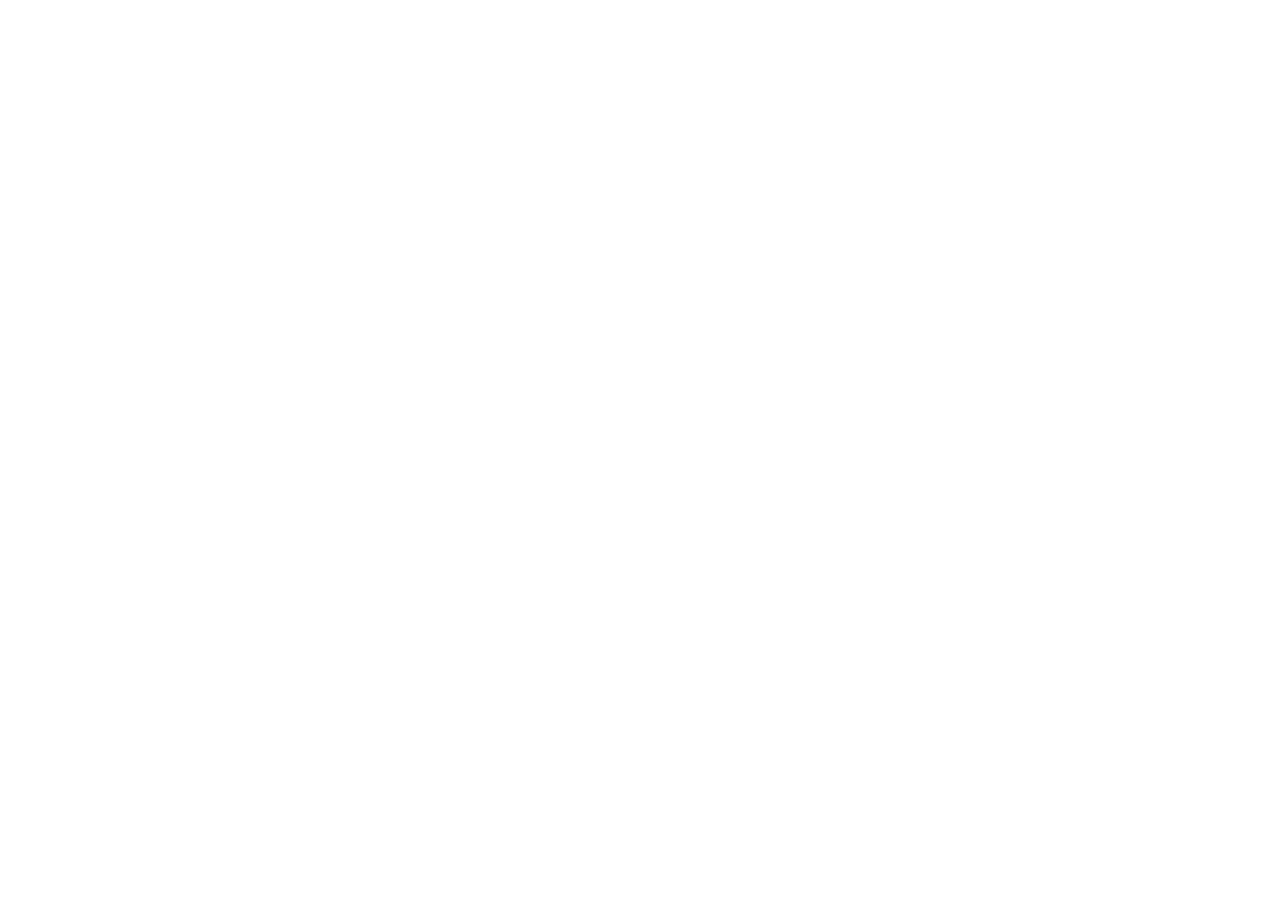
==== beta/index.html @ a794652c "Disable horizontal looping" ====
<!doctype html>
<html lang="en">
<head>
	<meta charset="utf-8">
	<meta name="viewport" content="width=device-width, initial-scale=1.0">
	<meta name="description" content="Marcus Heine personal webpage on the Internet" />
	<meta name="keywords"  content="marcus,heine,mheine,personal,programmer,ai,nlp" />

	<title>Marcus Heine</title>

	<link rel="icon" href="../images/favicon.ico">

	<link rel="stylesheet" href="css/css.css">
	<link rel="stylesheet" type="text/css" href="css/jquery.fullPage.css" />
	<link rel="stylesheet" type="text/css" href="css/bootstrap.min.css" />

	<link href="https://fonts.googleapis.com/css?family=Lato" rel="stylesheet">

	<script src="https://ajax.googleapis.com/ajax/libs/jquery/1.8.3/jquery.min.js"></script>
	<script src="https://ajax.googleapis.com/ajax/libs/jqueryui/1.9.1/jquery-ui.min.js"></script>

	<script type="text/javascript" src="js/jquery.fullPage.min.js"></script>

	<script type="text/javascript" src="js/mobile.js"></script>

	<script type="text/javascript">

		var loc = window.location.href + '';
		if (loc.indexOf('http://')==0) {
			window.location.href = loc.replace('http://','https://');
		}
		window.onload = function() {
			$("#tutor-image").css('height', $('#tutor-text').height() + 18);
			$("#studs-image").css('height', $('#studs-text').height() + 18);

			mobile_content();
		} 

		$(document).ready(function() {
			$('#fullpage').fullpage({
				anchors: ['name', 'aboutMe', 'projects'],
				slidesNavigation: true,
				loopHorizontal: false,
				navigation: true,
				navigationPosition: 'right',
				verticalCentered: true,
				navigationTooltips: ['My name', 'About me', 'Projects'],
				menu: '#menu',
				scrollingSpeed: 600
			});

			var winW = window.innerWidth;
			var winH = window.innerHeight;

			var leftDistance = $("#spectra-text").offset().left;
			var topDistance = $("#spectra-text").offset().top - (2 * winH);

			var pixelsW = leftDistance + "px";
			var pixelsH = (topDistance - 70) + "px";

			$("#projects-title-container").css('left', pixelsW);
			$("#projects-title-container").css('top', pixelsH);

		});
	</script>

	<style type="text/css">
	.fp-slidesNav.bottom{
		bottom: 25px; 
	}

	.fp-slidesNav {
		text-align: center;
	}

	/* Slides navigation themes */
	.fp-viewing-projects-spectra .fp-slidesNav ul li a span {
		background: #FFF;
	}

	.fp-viewing-projects-studs .fp-slidesNav ul li a span {
		background: #444;
	}

	.fp-viewing-projects-rcast .fp-slidesNav ul li a span {
		background: #111;
	}

	.fp-viewing-projects-tutoring .fp-slidesNav ul li a span {
		background: #EEE;
	}

	#test-span {
		color: white;
	}
</style>
</head>

<body>
	<div id="fullpage">
		<div class="section" id="section-title">
			<div id="first-content">
				<div id="title">Marcus Heine</div>
				
				<div id="contact-content">


					<div class="icon-listing">
						<div id="icon-item"><a href="mailto:mail@mheine.se" target="_top"><img class="title-icon" src="images/icon-mail.png"></a></div>
					</div>

					<div class="icon-listing">
						<div id="icon-item">
							<a href="https://www.linkedin.com/pub/marcus-heine/77/377/503" target="_blank"><img class="title-icon" src="images/icon-linkedin.png"></a>
						</div>
					</div>

					<div class="icon-listing">
						<div id="icon-item"><a href="https://github.com/mheine" target="_blank"><img class="title-icon" src="images/icon-github.png"></a></div>
					</div>

					<div class="icon-listing">
						<div id="icon-item"><a href="https://twitter.com/MarcusHeine" target="_blank"><img class="title-icon" src="images/icon-twitter.png"></a></div>
					</div>

				</div>
			</div>
		</div>
		
		<div class="section" id="section-about">

			<div id="about-content">
				<div id="about-header">
					About me
				</div>
				<div class="listing">
					<div class="list-icon"><img src="images/icon-education.png"></div>
					<div class="list-text">Currently studying Computer Science @ KTH Royal Institute of Technology.</div>
				</div>

				<div class="listing">
					<div class="list-icon"><img src="images/icon-work.png"></div>
					<div class="list-text">Work experience includes developing software for <a href="https://www.dewire.com">Dewire</a> and non-profit work for <a href="https://www.datasektionen.se">Datasektionen</a>.</div>
				</div>

				<div class="listing">
					<div class="list-icon"><img src="images/icon-programming.png"></div>
					<div class="list-text">My preferred programming languages are Java and Python. Areas of specific interest are Natural Language Processing, Artificial Technology and Voice Recognition.</div>
				</div>


				<div class="listing">
					<div class="list-icon"><img src="images/icon-heart.png"></div>
					<div class="list-text">Some of my other hobbies include playing football, skateboarding and tinkering with my Raspberry Pi.</div>
				</div>  

				<div class="listing">
					<div class="list-icon"><img src="images/icon-home.png"></div>
					<div class="list-text" id="last-item-about-list">I currently live in Stockholm, Sweden.</div>
				</div>
			</div>
		</div>
		
		<div class="section" id="section-projects">

			<div id="projects-title-container">
				<div id="projects-header">Projects</div>
			</div>

			<div class="slide" id="slide1" data-anchor="spectra">
				<div class="intro">

					<div class="projects-content-item">
						<div id="item-title-spectra">&#8618;&#xFE0E; Spectra &emsp;</div>
						
						<div class="item-text-content" id="spectra-text">
							Spectra is a 3D music vizualizer written in C#. It was originally designed as a part of a course in Interaction Programming at KTH, but was later expanded for a more versatile user experience. The project uses a number of visualizations such as a pulsating ball with an external wireframe to show low and medium frequencey ranges, a color scheme to match the high notes, and an independent frequency equlizer to show the entire spectrum.
							<br> <br>
							The project was developed with two of my classmates, and the source code is available on GitHub.
						</div>

						<div class="item-picture-content" id="spectra-div">
							<iframe
							id="spectra-video" 
							width="530"
							height="275"
							src="https://www.youtube.com/embed/saqd8fJADOU"
							frameborder="0"
							allowfullscreen>
						</iframe>
					</div>
				</div>
			</div>
		</div>

		<div class="slide" id="slide2" data-anchor="rcast">

			<div class="projects-content-item">
				<div id="item-title-rcast">&#8618;&#xFE0E; RaspberryCast &emsp;</div>

				<div class="item-text-content" id="rcast-text">
					RaspberryCast is an open-source project for the Raspberry Pi, where you can transform your Raspberry Pi into a streaming device, and cast videos from your devices to a TV or external monitor. It supports a number of different types of streaming sites, there is an extension for both Chrome and Firefox, and there is an option to stream local video files to your Pi.
					<br> <br>
					The application was originally developed and maintained by Vincent Loewert (@vincelwt), and I have since made several contributions, as well as discussing the future of the project.
				</div>

				<div class="item-picture-content"  id="rcast-div">
					<iframe 
					id="rcast-video" 
					width="530" 
					height="275"
					src="https://www.youtube.com/embed/0wEcYPSm_f8"
					frameborder="0"
					allowfullscreen>
				</iframe>
			</div>
		</div>
	</div>

	<div class="slide" id="slide3" data-anchor="tutoring">

		<!--  The photo in this slide was taken by Peter Trägårdh and was taken from MyAcademys Press Kit. Available at https://www.mynewsdesk.com/se/myacademy/images/my-academys-nulaegesbedoemning-och-utvecklingsplan-474711 -->

		<div class="projects-content-item">
			<div id="item-title-tutor">&#8618;&#xFE0E; Tutoring &emsp;</div>

			<div class="item-text-content" id="tutor-text">
				<ul id="tutor-list">
					<li>Worked at MyAcademy for 4 years, where I was a study coach with focus on students taking natural science courses. </li>
					<li>Held a series of lectures on Object-oriented Programming to the Computer Science students at Nacka Gymnasium.</li>
					<li>Took part in a project group at the CSC School at KTH designed to teach younger children about code and programming.</li>
					<li>Was a mentor at the reception for new students coming to Datasektionen at KTH for two years.</li>
				</ul>
			</div>

			<div class="item-picture-content">
				<a href="images/my-academy-large.png"><img class="project-picture" id="tutor-image" src="images/my-academy-large.png"></a>
			</div>
		</div>
	</div>


	<div class="slide" id="slide4" data-anchor="studs">

		<div class="projects-content-item">
			<div id="item-title-studs">&#8618;&#xFE0E; Studs &emsp;</div>

			<div class="item-text-content" id="studs-text">
				Studs, or the Study Trip, is an annual project at the Computer Science chapter at KTH. The project aims to create a platform for interaction between students close to graduation and relevant companies. The project ends with a study trip to give the students an opportunity to meet companies abroad.
				<br> <br>
				I was part of the project in 2017, where I was an event manager, handling communication between Studs and the companies in order to plan, attend, and evaluate the events with these companies, as well as making them as enjoyable and fruitful as possible.
			</div>

			<div class="item-picture-content">
				<a href="images/studs-large.png"><img class="project-picture" id="studs-image" src="images/studs-large.png"></a>
			</div>
		</div>
	</div>

</div>
</div>	
</body>


</html>
---- beta/css/css.css ----
@font-face
{
	font-family: Bebas;
	src: url('../fonts/BEBAS.ttf');

}

@font-face
{
	font-family: Edo;
	src: url('../fonts/edosz.ttf');

}

a:link {color:#113388;}
a:visited {color:#113388;} 
a:hover {color:#3366BB;} 
a:active {color:#CCCCCC;}

/* === TITLE ===*/
#section-title {
	background-image: url('../images/space-large.jpeg');
	overflow: hidden;
	text-align: center;
}

#title {
	color: #DDD;
	font-size: 72px;
	font-family: Edo;
}

#byline {
	color: #AAA;
	font-size: 40px;
	font-family: Bebas;

	margin-top: 2%;
}

.title-icon {
	height: 50px;
	width: auto;
	filter: invert(0%);
}

.icon-listing {
	display: inline-block;

	margin-left: 10px;
	margin-right: 10px;
}

.icon-item {
	display: inline-block;
	font-size: 16px;
}


/* === ABOUT ME ===*/
#section-about {
	background: url('../images/self-large-3k.png') no-repeat bottom right;
	background-size: 100% auto; 
}

#about-content {
	margin-left: 20%;
}

#about-header {
	color: #444;
	font-size: 50px;
	font-family: Edo;

	margin-top: 2%;
}

.listing {
	position: relative;

	margin-bottom: 10px;
	max-width: 500px;
}

.list-text {
	display: inline-block;
	margin-left: 35px;

	font-size: 16px;
	vertical-align: top;
}

.list-icon {
	display: inline;
	position: absolute;
	top: 3px; 
	vertical-align: top;
}

/* === ABOUT ME MOBILE === */

@media only screen and (max-width: 500px) {
	#section-about {
		background: url('../images/self-large-3k.png') no-repeat bottom right;
		background-size: cover;
	}

	#about-content {
		margin-left: 5%;
		vertical-align: top;
		width: 80%;
	}

	#about-header {
		color: #444;
		font-size: 30px;
		font-family: Edo;
	}

	.list-text {
		display: inline-block;
		margin-left: 35px;

		font-size: 12px;
		vertical-align: top;
		margin-top: 2px;
	}

	.list-icon {
		display: inline;
		position: absolute;
		top: 3px; 
		vertical-align: top;
	}

	#section-about .fp-tableCell {
		vertical-align: top !important;
	}

	#fp-nav.right {
		right: 2px !important;
	}
}

/* === PROJECTS ===*/
#section-projects {
	text-align: center;
}

#projects-title-container {
	position: absolute;
	top: 22%;
	left: 12%;
	z-index: 3;
}

#projects-header {
	background-color: transparent;
	color: #3277E4;

	font-size: 50px;
	font-family: Edo;

}

#slide1 {
	background: url('../images/keyboard-large-v2.jpg') no-repeat bottom right;
	background-size: cover;
}

#slide2 {
	background: url('../images/raspberries-large.jpg') no-repeat bottom right;
	background-size: cover;
}

#slide3 {
	background: url('../images/blackboard-large.jpg') no-repeat bottom right;
	background-size: cover;
}

#slide4 {
	background: url('../images/airport-large.jpeg') no-repeat bottom right;
	background-size: cover;
}


.projects-content-item {
	width: 100%;
}

.item-text-content {

	display: inline-block;
	vertical-align: top;

	font-family: Lato;
	font-weight: 500;
	font-size: 16px;
	text-align: left;

	width: 500px;
	height: 275px;

	border: 4px solid #333;
	border-radius: 4px;

	padding: 5px 10px;
}

.item-picture-content {
	display: inline-block;

	height: 100%;
	vertical-align: top;
}

.project-picture {
	max-height: 600px;
	border: 4px solid #333;
	border-radius: 4px;
}

.project-picture img {
	width: auto;
}

/* === PROJECTS MOBILE === */

@media only screen and (max-width: 500px) {

	#projects-title-container {
		top: 0% !important;
		left: 0% !important;
		width: 100%;
		height: auto;
		text-align: center;
	}

	#projects-header {
		display: inline-block;
		font-size: 50px;
	}
	
	.item-text-content {
		font-size: 12px;
		width: 85%;
		height: auto;
	}

	.item-picture-content {
		display: inline-block;

		height: auto;
		width: 80%;
		vertical-align: top;
	}
}


/* Spectra */
#item-container-spectra {
	color: #CCC;
}

#item-title-spectra {
	font-size: 40px;
	font-family: Bebas;
	color: #EEE;
}

#spectra-video {
	border: 4px solid #333;
	border-radius: 4px;
}

#spectra-text {
	color: #CCCCCC;
	height: 275px; /* This is hardcoded on desktop because the YT video has to have a fixed height. */
	background-color: rgba(0, 0, 0 , 0.8);
}

/* Spectra Mobile */
@media only screen and (max-width: 500px) {
	#spectra-text {
		height: auto !important;
		background-color: rgba(0, 0, 0 , 0.95);
	}


}

/* RCAST */
#item-container-rcast {
	color: black;
}

#item-title-rcast {
	font-size: 40px;
	font-family: Bebas;
	color: #444;
}

#rcast-text {
	color: #111133;
	height: 275px; /* This is hardcoded on desktop because the YT video has to have a fixed height. */
	background-color: rgba(255,255,255, 0.4);
}


#rcast-video {
	border: 4px solid #333;
	border-radius: 4px;
}

/* Rcast Mobile */
@media only screen and (max-width: 500px) {

	#item-title-rcast {
		font-size: 30px;
	}

	#rcast-text {
		height: auto !important;
		background-color: rgba(255, 255, 255 , 0.6);
	}
}


/* Studs */
#item-container-studs {
	color: #112255;
}

#item-title-studs {
	font-size: 40px;
	font-family: Bebas;
	color: #444;
}

#studs-text {
	color: #333;
	background-color: rgba(255,255,255,0.6);
}

/* Tutoring */
#item-container-tutor {
	color: #112255;
}

#item-title-tutor {
	font-size: 40px;
	font-family: Bebas;
	color: #CCC;
}

#tutor-text {
	color: #EEE;
	background-color: rgba(0,0,0, 0.90);
}

#tutor-list li {
	margin: 5px 0 5px 0; 
}

/* Tutoring Mobile */
@media only screen and (max-width: 500px) {

	#tutor-list  {
		margin-left: -10% !important; 
	}
}


/*=== NAVIGATION THEMES === */

.fp-viewing-name #fp-nav ul li a span {
	background: #AAA;
}

/* Pages navigation themes */
.fp-viewing-projects-spectra #fp-nav ul li a span {
	background: #DDD;
}

.fp-viewing-projects-studs #fp-nav ul li a span {
	background: #444;
}

.fp-viewing-projects-rcast #fp-nav ul li a span {
	background: #111;
}

.fp-viewing-projects-tutoring #fp-nav ul li a span {
	background: #EEE;
}

.fp-controlArrow {
	display: none !important;
}
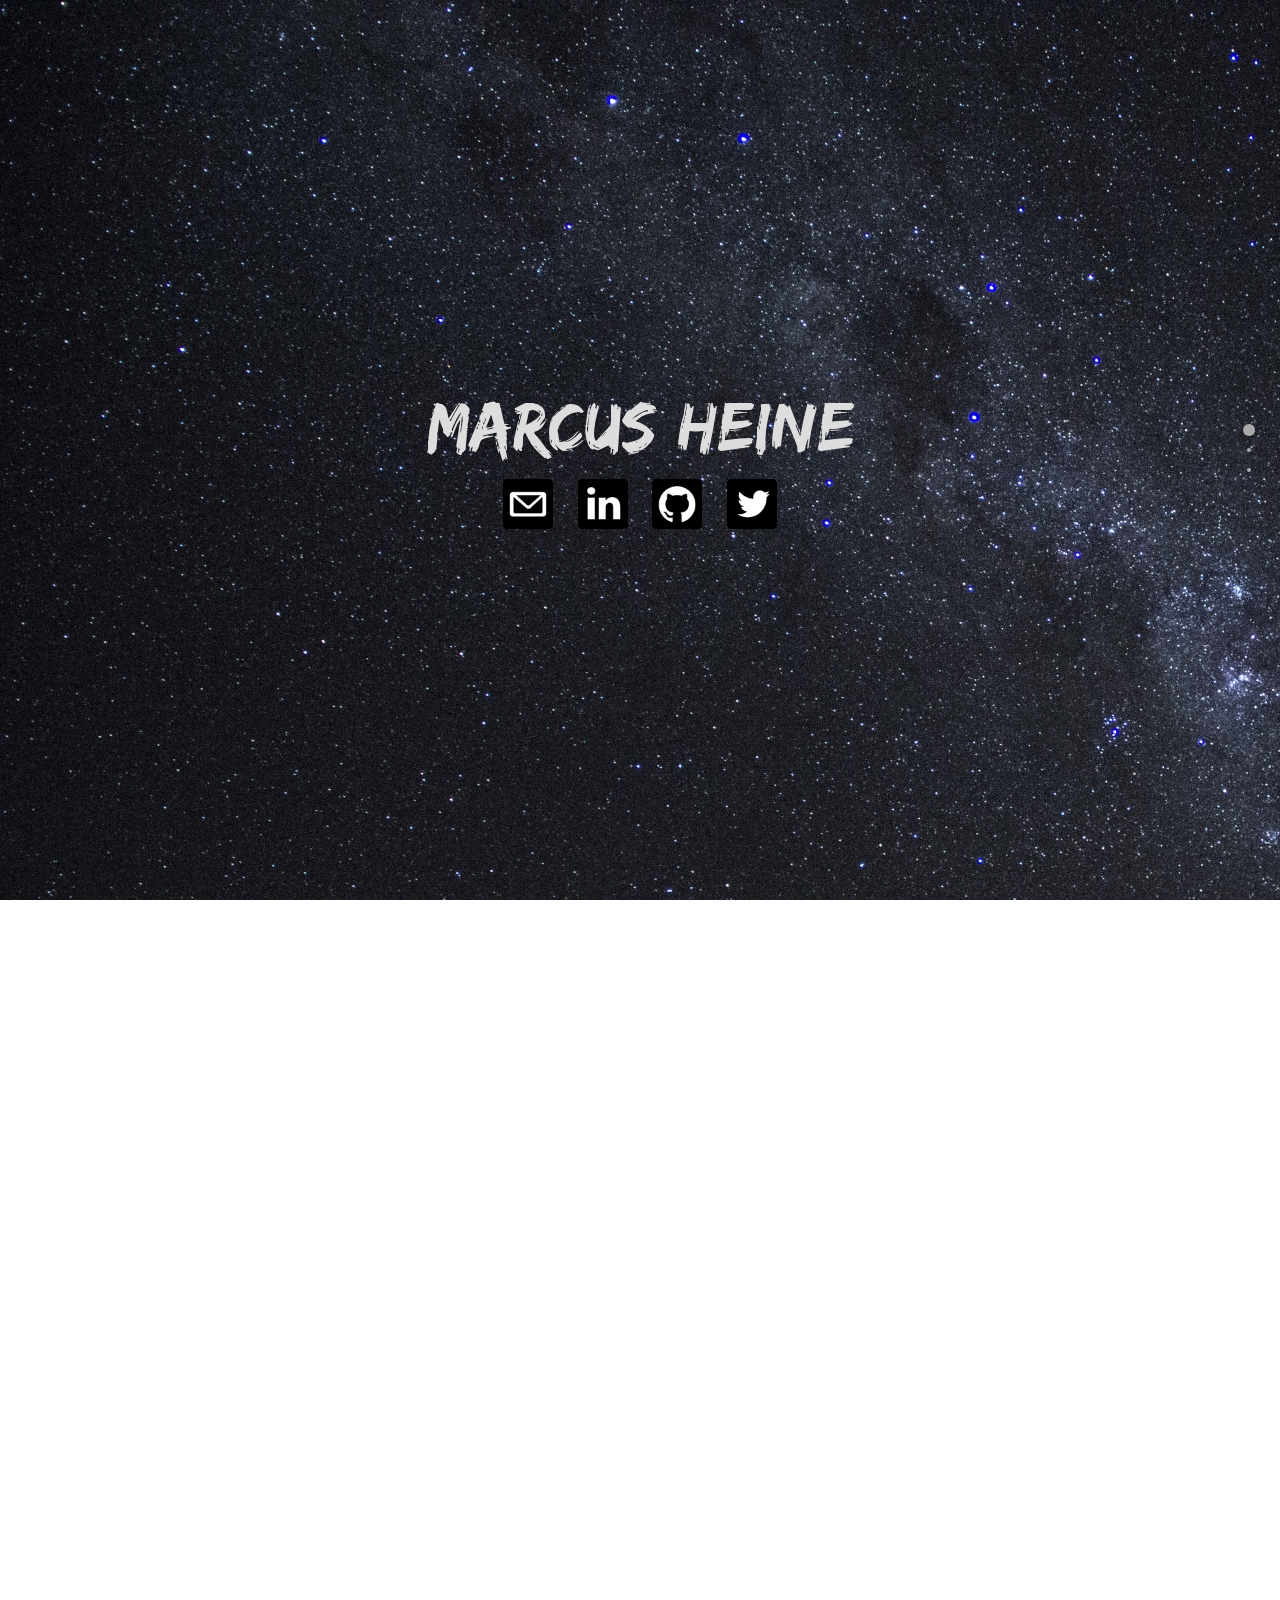
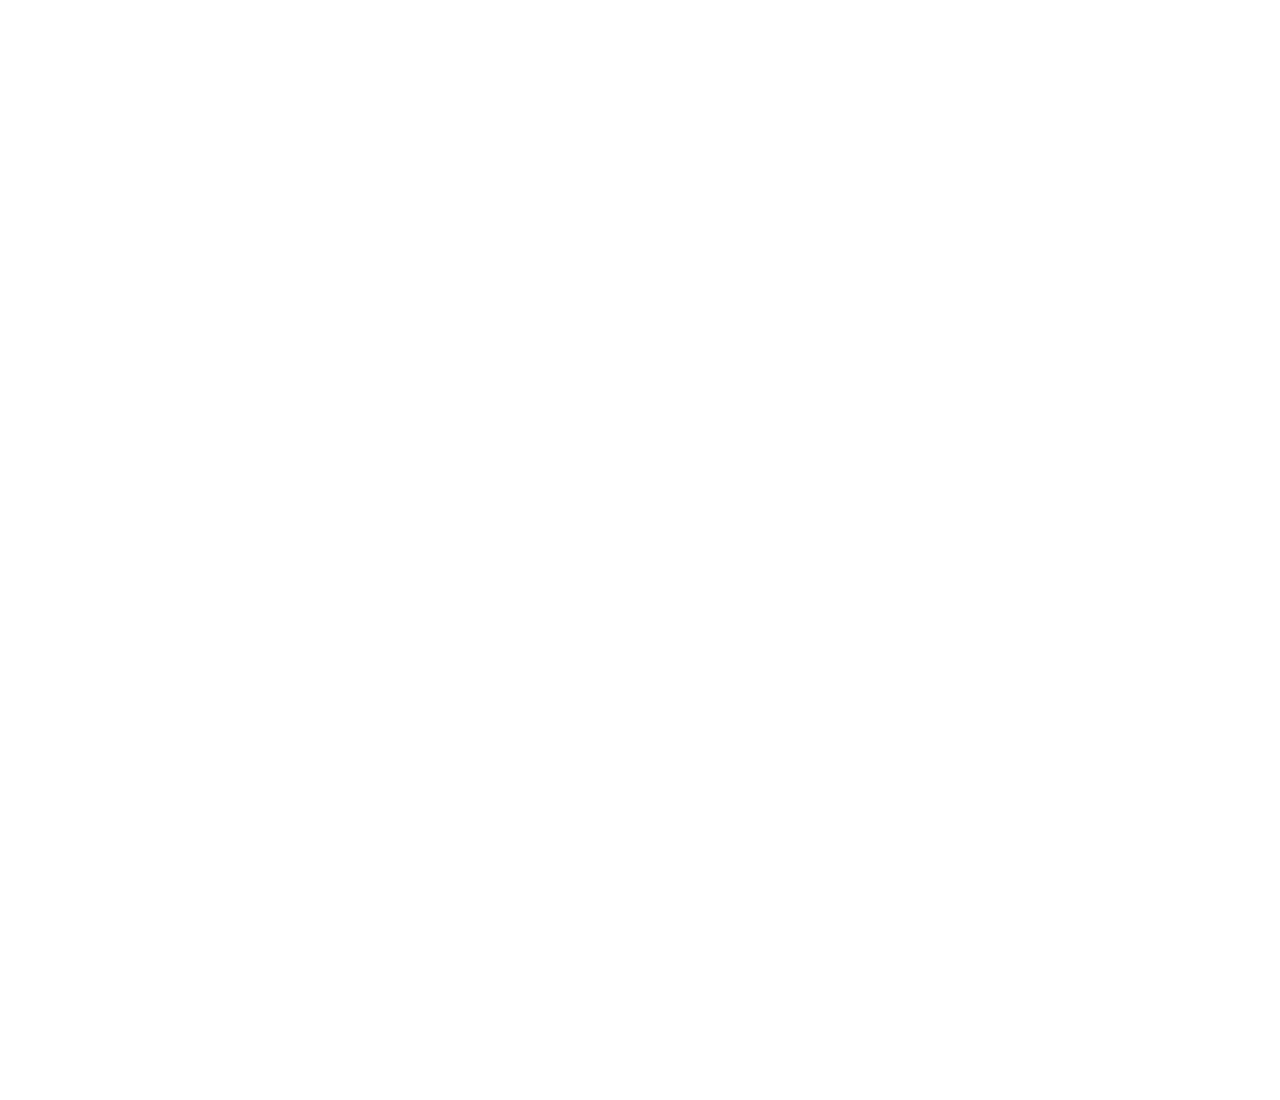
==== commit b17e516a: "Disable local https redirecct and remove arrow in title" ====
--- a/beta/index.html
+++ b/beta/index.html
@@ -26,7 +26,8 @@
 	<script type="text/javascript">
 
 		var loc = window.location.href + '';
-		if (loc.indexOf('http://')==0) {
+		if ((loc.indexOf('http://') == 0) && (loc.indexOf('localhost') && loc.indexOf('192.168') != -1)) {
+			console.log("Redirecting to https.")
 			window.location.href = loc.replace('http://','https://');
 		}
 		window.onload = function() {
@@ -41,9 +42,11 @@
 				anchors: ['name', 'aboutMe', 'projects'],
 				slidesNavigation: true,
 				loopHorizontal: false,
+				touchSensitivity: 15,
 				navigation: true,
 				navigationPosition: 'right',
 				verticalCentered: true,
+				recordHistory: false,
 				navigationTooltips: ['My name', 'About me', 'Projects'],
 				menu: '#menu',
 				scrollingSpeed: 600
@@ -90,10 +93,8 @@
 		background: #EEE;
 	}
 
-	#test-span {
-		color: white;
-	}
 </style>
+
 </head>
 
 <body>
@@ -171,7 +172,7 @@
 				<div class="intro">
 
 					<div class="projects-content-item">
-						<div id="item-title-spectra">&#8618;&#xFE0E; Spectra &emsp;</div>
+						<div id="item-title-spectra">Spectra</div>
 						
 						<div class="item-text-content" id="spectra-text">
 							Spectra is a 3D music vizualizer written in C#. It was originally designed as a part of a course in Interaction Programming at KTH, but was later expanded for a more versatile user experience. The project uses a number of visualizations such as a pulsating ball with an external wireframe to show low and medium frequencey ranges, a color scheme to match the high notes, and an independent frequency equlizer to show the entire spectrum.
@@ -196,7 +197,7 @@
 		<div class="slide" id="slide2" data-anchor="rcast">
 
 			<div class="projects-content-item">
-				<div id="item-title-rcast">&#8618;&#xFE0E; RaspberryCast &emsp;</div>
+				<div id="item-title-rcast">RaspberryCast</div>
 
 				<div class="item-text-content" id="rcast-text">
 					RaspberryCast is an open-source project for the Raspberry Pi, where you can transform your Raspberry Pi into a streaming device, and cast videos from your devices to a TV or external monitor. It supports a number of different types of streaming sites, there is an extension for both Chrome and Firefox, and there is an option to stream local video files to your Pi.
@@ -222,14 +223,14 @@
 		<!--  The photo in this slide was taken by Peter Trägårdh and was taken from MyAcademys Press Kit. Available at https://www.mynewsdesk.com/se/myacademy/images/my-academys-nulaegesbedoemning-och-utvecklingsplan-474711 -->
 
 		<div class="projects-content-item">
-			<div id="item-title-tutor">&#8618;&#xFE0E; Tutoring &emsp;</div>
+			<div id="item-title-tutor">Tutoring</div>
 
 			<div class="item-text-content" id="tutor-text">
 				<ul id="tutor-list">
-					<li>Worked at MyAcademy for 4 years, where I was a study coach with focus on students taking natural science courses. </li>
-					<li>Held a series of lectures on Object-oriented Programming to the Computer Science students at Nacka Gymnasium.</li>
-					<li>Took part in a project group at the CSC School at KTH designed to teach younger children about code and programming.</li>
-					<li>Was a mentor at the reception for new students coming to Datasektionen at KTH for two years.</li>
+					<li>Worked at <a href="https://myacademy.se">MyAcademy</a> for 4 years, where I was a study coach with focus on students taking natural science courses. </li>
+					<li>Held a series of lectures on Object-oriented Programming to the Computer Science students at <a href="https://www.nacka.se/valfard-skola/nacka-gymnasium/">Nacka Gymnasium</a>.</li>
+					<li>Took part in a project group at the <a href="https://intra.csc.kth.se/">CSC School at KTH</a> designed to teach younger children about code and programming.</li>
+					<li>Was a mentor at the reception for new students coming to <a href="https://datasektionen.se">Datasektionen</a> at KTH for two years.</li>
 				</ul>
 			</div>
 
@@ -243,7 +244,7 @@
 	<div class="slide" id="slide4" data-anchor="studs">
 
 		<div class="projects-content-item">
-			<div id="item-title-studs">&#8618;&#xFE0E; Studs &emsp;</div>
+			<div id="item-title-studs">Studs</div>
 
 			<div class="item-text-content" id="studs-text">
 				Studs, or the Study Trip, is an annual project at the Computer Science chapter at KTH. The project aims to create a platform for interaction between students close to graduation and relevant companies. The project ends with a study trip to give the students an opportunity to meet companies abroad.
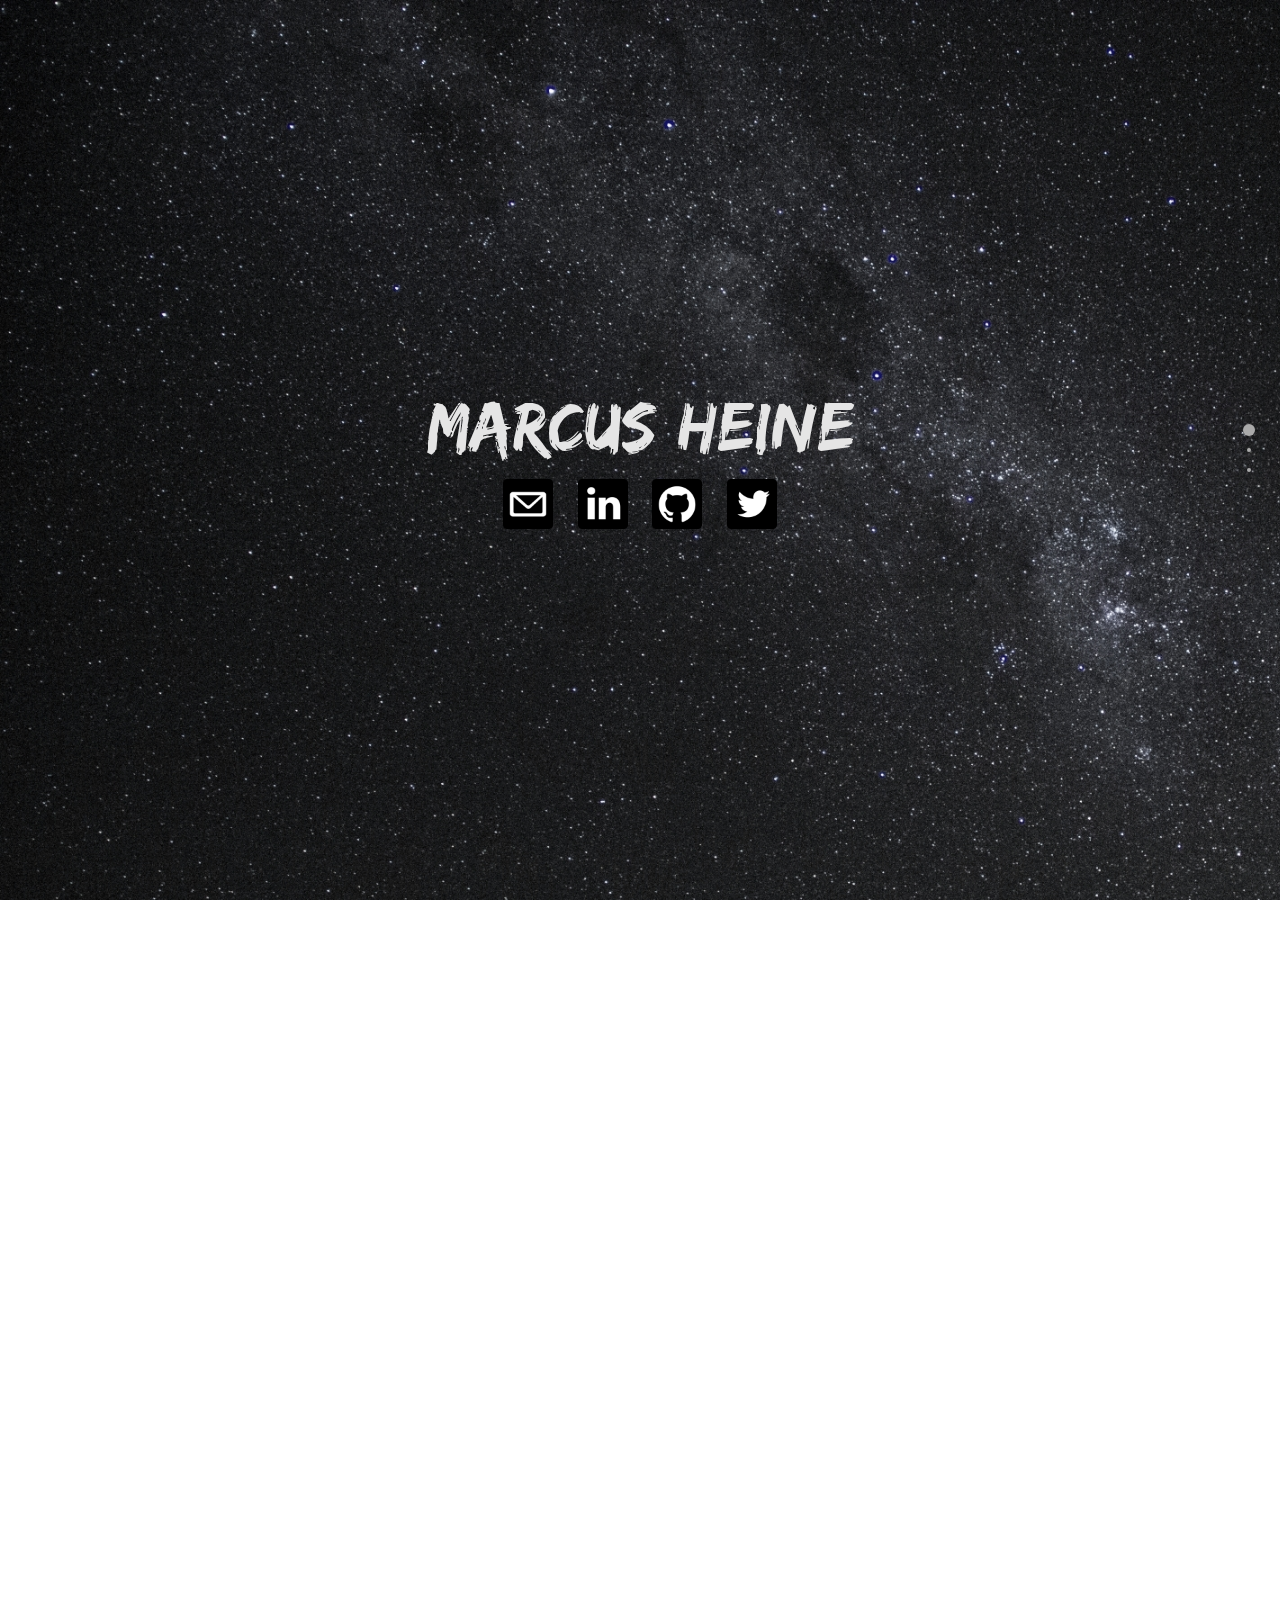
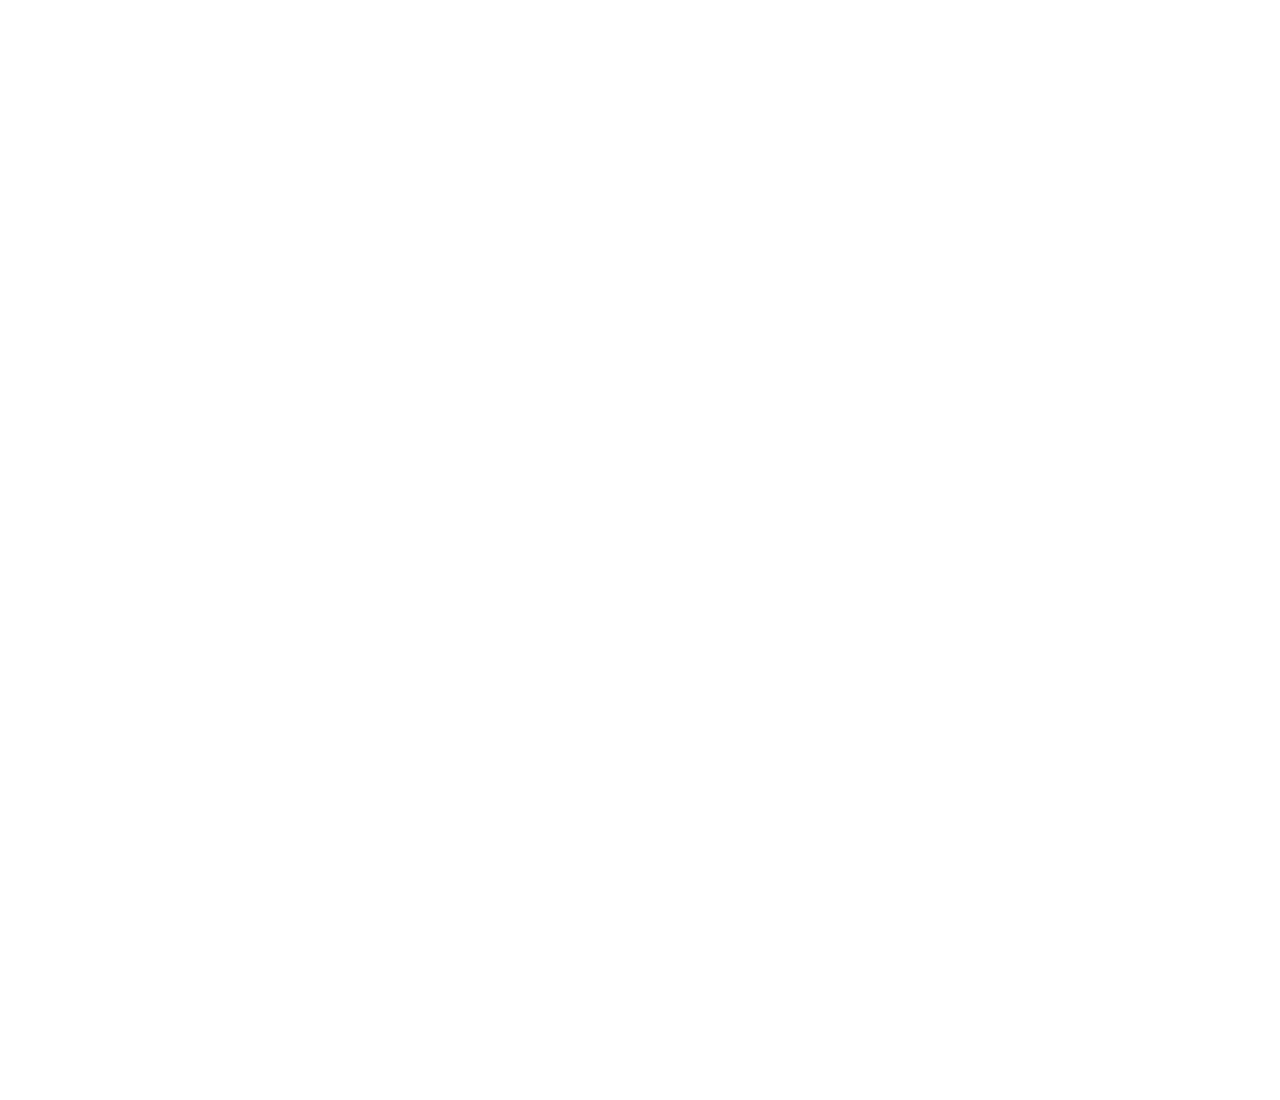
==== commit 3af9b4d0: "Mobile formatting for saller phones" ====
--- a/beta/index.html
+++ b/beta/index.html
@@ -2,6 +2,7 @@
 <html lang="en">
 <head>
 	<meta charset="utf-8">
+	<meta http-equiv="Cache-control" content="public">
 	<meta name="viewport" content="width=device-width, initial-scale=1.0">
 	<meta name="description" content="Marcus Heine personal webpage on the Internet" />
 	<meta name="keywords"  content="marcus,heine,mheine,personal,programmer,ai,nlp" />
@@ -10,9 +11,9 @@
 
 	<link rel="icon" href="../images/favicon.ico">
 
-	<link rel="stylesheet" href="css/css.css">
 	<link rel="stylesheet" type="text/css" href="css/jquery.fullPage.css" />
 	<link rel="stylesheet" type="text/css" href="css/bootstrap.min.css" />
+	<link rel="stylesheet" href="css/css.css">
 
 	<link href="https://fonts.googleapis.com/css?family=Lato" rel="stylesheet">
 
@@ -26,15 +27,12 @@
 	<script type="text/javascript">
 
 		var loc = window.location.href + '';
-		if ((loc.indexOf('http://') == 0) && (loc.indexOf('localhost') && loc.indexOf('192.168') != -1)) {
+		if ((loc.indexOf('http://') == 0) && (loc.indexOf('localhost') && loc.indexOf('192') != -1)) {
 			console.log("Redirecting to https.")
-			window.location.href = loc.replace('http://','https://');
+			//window.location.href = loc.replace('http://','https://');
 		}
 		window.onload = function() {
-			$("#tutor-image").css('height', $('#tutor-text').height() + 18);
-			$("#studs-image").css('height', $('#studs-text').height() + 18);
-
-			mobile_content();
+			resize_content();
 		} 
 
 		$(document).ready(function() {
@@ -55,20 +53,22 @@
 			var winW = window.innerWidth;
 			var winH = window.innerHeight;
 
-			var leftDistance = $("#spectra-text").offset().left;
-			var topDistance = $("#spectra-text").offset().top - (2 * winH);
-
-			var pixelsW = leftDistance + "px";
-			var pixelsH = (topDistance - 70) + "px";
-
-			$("#projects-title-container").css('left', pixelsW);
-			$("#projects-title-container").css('top', pixelsH);
+			if(winW > 550 && winH > 450) {
+				var leftDistance = $("#spectra-text").offset().left;
+				var topDistance = $("#spectra-text").offset().top - (2 * winH);
+
+				var pixelsW = leftDistance + "px";
+				var pixelsH = (topDistance - 70) + "px";
+
+				$("#projects-title-container").css('left', pixelsW);
+				$("#projects-title-container").css('top', pixelsH);
+			}
 
 		});
 	</script>
 
 	<style type="text/css">
-	.fp-slidesNav.bottom{
+	.fp-slidesNav.bottom {
 		bottom: 25px; 
 	}
 
@@ -175,9 +175,9 @@
 						<div id="item-title-spectra">Spectra</div>
 						
 						<div class="item-text-content" id="spectra-text">
-							Spectra is a 3D music vizualizer written in C#. It was originally designed as a part of a course in Interaction Programming at KTH, but was later expanded for a more versatile user experience. The project uses a number of visualizations such as a pulsating ball with an external wireframe to show low and medium frequencey ranges, a color scheme to match the high notes, and an independent frequency equlizer to show the entire spectrum.
+							Spectra is a 3D music vizualizer written in C#. It was originally designed as a part of a course in Interaction Programming at KTH, but was later expanded for a more versatile user experience. The project uses a number of visualizations such as a pulsating ball with an external wireframe to show low and medium frequency ranges, a color scheme to match the high notes, and an independent frequency equalizer to show the entire spectrum.
 							<br> <br>
-							The project was developed with two of my classmates, and the source code is available on GitHub.
+							The project was developed with two of my classmates, and the source code is available on <a href="https://github.com/mheine/Spectra">GitHub</a>.
 						</div>
 
 						<div class="item-picture-content" id="spectra-div">
@@ -200,7 +200,7 @@
 				<div id="item-title-rcast">RaspberryCast</div>
 
 				<div class="item-text-content" id="rcast-text">
-					RaspberryCast is an open-source project for the Raspberry Pi, where you can transform your Raspberry Pi into a streaming device, and cast videos from your devices to a TV or external monitor. It supports a number of different types of streaming sites, there is an extension for both Chrome and Firefox, and there is an option to stream local video files to your Pi.
+					<a href="https://github.com/vincelwt/RaspberryCast">RaspberryCast</a> is an open-source project for the Raspberry Pi, where you can transform your Raspberry Pi into a streaming device, and cast videos from your devices to a TV or external monitor. It supports a number of different types of streaming sites, there is an extension for both Chrome and Firefox, and there is an option to stream local video files to your Pi.
 					<br> <br>
 					The application was originally developed and maintained by Vincent Loewert (@vincelwt), and I have since made several contributions, as well as discussing the future of the project.
 				</div>
@@ -247,7 +247,7 @@
 			<div id="item-title-studs">Studs</div>
 
 			<div class="item-text-content" id="studs-text">
-				Studs, or the Study Trip, is an annual project at the Computer Science chapter at KTH. The project aims to create a platform for interaction between students close to graduation and relevant companies. The project ends with a study trip to give the students an opportunity to meet companies abroad.
+				<a href="https://studieresan.se">Studs</a>, or the Study Trip, is an annual project at the Computer Science chapter at KTH. The project aims to create a platform for interaction between students close to graduation and relevant companies. The project ends with a study trip to give the students an opportunity to meet companies abroad.
 				<br> <br>
 				I was part of the project in 2017, where I was an event manager, handling communication between Studs and the companies in order to plan, attend, and evaluate the events with these companies, as well as making them as enjoyable and fruitful as possible.
 			</div>
--- a/beta/css/css.css
+++ b/beta/css/css.css
@@ -15,17 +15,17 @@
 a:link {color:#113388;}
 a:visited {color:#113388;} 
 a:hover {color:#3366BB;} 
-a:active {color:#CCCCCC;}
 
 /* === TITLE ===*/
 #section-title {
 	background-image: url('../images/space-large.jpeg');
-	overflow: hidden;
+	background-size: cover;
 	text-align: center;
+
 }
 
 #title {
-	color: #DDD;
+	color: #E5E5E5;
 	font-size: 72px;
 	font-family: Edo;
 }
@@ -99,7 +99,7 @@
 
 /* === ABOUT ME MOBILE === */
 
-@media only screen and (max-width: 500px) {
+@media only screen and (max-width: 550px) {
 	#section-about {
 		background: url('../images/self-large-3k.png') no-repeat bottom right;
 		background-size: cover;
@@ -142,6 +142,33 @@
 	}
 }
 
+/* === ABOUT ME MOBILE HORIZONTAL === */
+
+@media only screen and (max-height: 450px) {
+	#section-about {
+		background: url('../images/self-large-3k.png') no-repeat bottom right;
+		background-size: cover;
+	}
+
+	#about-content {
+		margin-left: 2%;
+		width: 65%;
+	}
+
+	#about-header {
+		font-size: 30px;
+	}
+
+	#fp-nav.right {
+		right: -2px !important;
+	}
+
+	.list-text {
+		font-size: 8px;
+		margin-top: 1px;
+	}
+}
+
 /* === PROJECTS ===*/
 #section-projects {
 	text-align: center;
@@ -164,7 +191,7 @@
 }
 
 #slide1 {
-	background: url('../images/keyboard-large-v2.jpg') no-repeat bottom right;
+	background: url('../images/keyboard-large.jpg') no-repeat bottom right;
 	background-size: cover;
 }
 
@@ -226,7 +253,7 @@
 
 /* === PROJECTS MOBILE === */
 
-@media only screen and (max-width: 500px) {
+@media only screen and (max-width: 550px) {
 
 	#projects-title-container {
 		top: 0% !important;
@@ -256,6 +283,42 @@
 	}
 }
 
+/* === PROJECTS TABLETS === */
+@media only screen and (max-width: 1150px) and (min-width: 551px) {
+	.item-text-content {
+
+		width: 530px !important;
+		height: auto !important;
+
+		font-size: 14px;
+	}
+
+	.item-picture-content {
+		width: 530px !important;
+		height: auto !important;
+	}
+}
+
+/* === PROJECTS MOBILE HORIZONTAL === */
+@media only screen and (max-height: 450px) {
+	.item-text-content {
+		font-size: 12px;
+	}
+
+	#projects-header {
+		font-size: 32px;
+	}
+
+	#projects-title-container {
+		top: 3%;
+		left: 3%;
+	}
+
+	.fp-slidesNav.bottom {
+		bottom: -10px !important; 
+	}	
+}
+
 
 /* Spectra */
 #item-container-spectra {
@@ -276,17 +339,29 @@
 #spectra-text {
 	color: #CCCCCC;
 	height: 275px; /* This is hardcoded on desktop because the YT video has to have a fixed height. */
-	background-color: rgba(0, 0, 0 , 0.8);
-}
+	background-color: rgba(0, 0, 0 , 0.5);
+}
+
+
+#spectra-text a:link {color:#3277E4;}
+#spectra-text a:visited {color:#3277E4;} 
+#spectra-text a:hover {color:#3366BB;} 
 
 /* Spectra Mobile */
-@media only screen and (max-width: 500px) {
+@media only screen and (max-width: 550px) {
 	#spectra-text {
 		height: auto !important;
 		background-color: rgba(0, 0, 0 , 0.95);
 	}
 
 
+}
+
+/* === SPECTRA MOBILE HORIZONTAL === */
+@media only screen and (max-height: 450px) {
+	#item-title-spectra {
+		font-size: 30px;
+	}
 }
 
 /* RCAST */
@@ -306,6 +381,10 @@
 	background-color: rgba(255,255,255, 0.4);
 }
 
+#rcast-text a:link {color:#0030CC;}
+#rcast-text a:visited {color:#0030CC;} 
+#rcast-text a:hover {color:#3366BB;}
+
 
 #rcast-video {
 	border: 4px solid #333;
@@ -313,7 +392,7 @@
 }
 
 /* Rcast Mobile */
-@media only screen and (max-width: 500px) {
+@media only screen and (max-width: 550px) {
 
 	#item-title-rcast {
 		font-size: 30px;
@@ -322,6 +401,13 @@
 	#rcast-text {
 		height: auto !important;
 		background-color: rgba(255, 255, 255 , 0.6);
+	}
+}
+
+/* === RCAST MOBILE HORIZONTAL === */
+@media only screen and (max-height: 450px) {
+	#item-title-rcast {
+		font-size: 30px;
 	}
 }
 
@@ -342,6 +428,14 @@
 	background-color: rgba(255,255,255,0.6);
 }
 
+/* === STUDS MOBILE HORIZONTAL === */
+@media only screen and (max-height: 450px) {
+
+	#item-title-studs {
+		font-size: 32px;
+	}
+}
+
 /* Tutoring */
 #item-container-tutor {
 	color: #112255;
@@ -358,15 +452,40 @@
 	background-color: rgba(0,0,0, 0.90);
 }
 
+#tutor-text a:link {color:#5297FF;}
+#tutor-text a:visited {color:#3277E4;} 
+#tutor-text a:hover {color:#3366BB;}
+
 #tutor-list li {
 	margin: 5px 0 5px 0; 
 }
 
 /* Tutoring Mobile */
-@media only screen and (max-width: 500px) {
+@media only screen and (max-width: 550px) {
 
 	#tutor-list  {
 		margin-left: -10% !important; 
+	}
+}
+
+/* Tutoring tablet */
+@media only screen and (max-width: 1150px) and (min-width: 551px) {
+	
+	#tutor-list  {
+		margin-left: -10px !important; 
+	}
+
+}
+
+/* === TUTOR MOBILE HORIZONTAL === */
+@media only screen and (max-height: 450px) {
+
+	#item-title-tutor {
+		font-size: 30px;
+	}
+
+	#tutor-list  {
+		margin-left: -25px !important; 
 	}
 }
 
